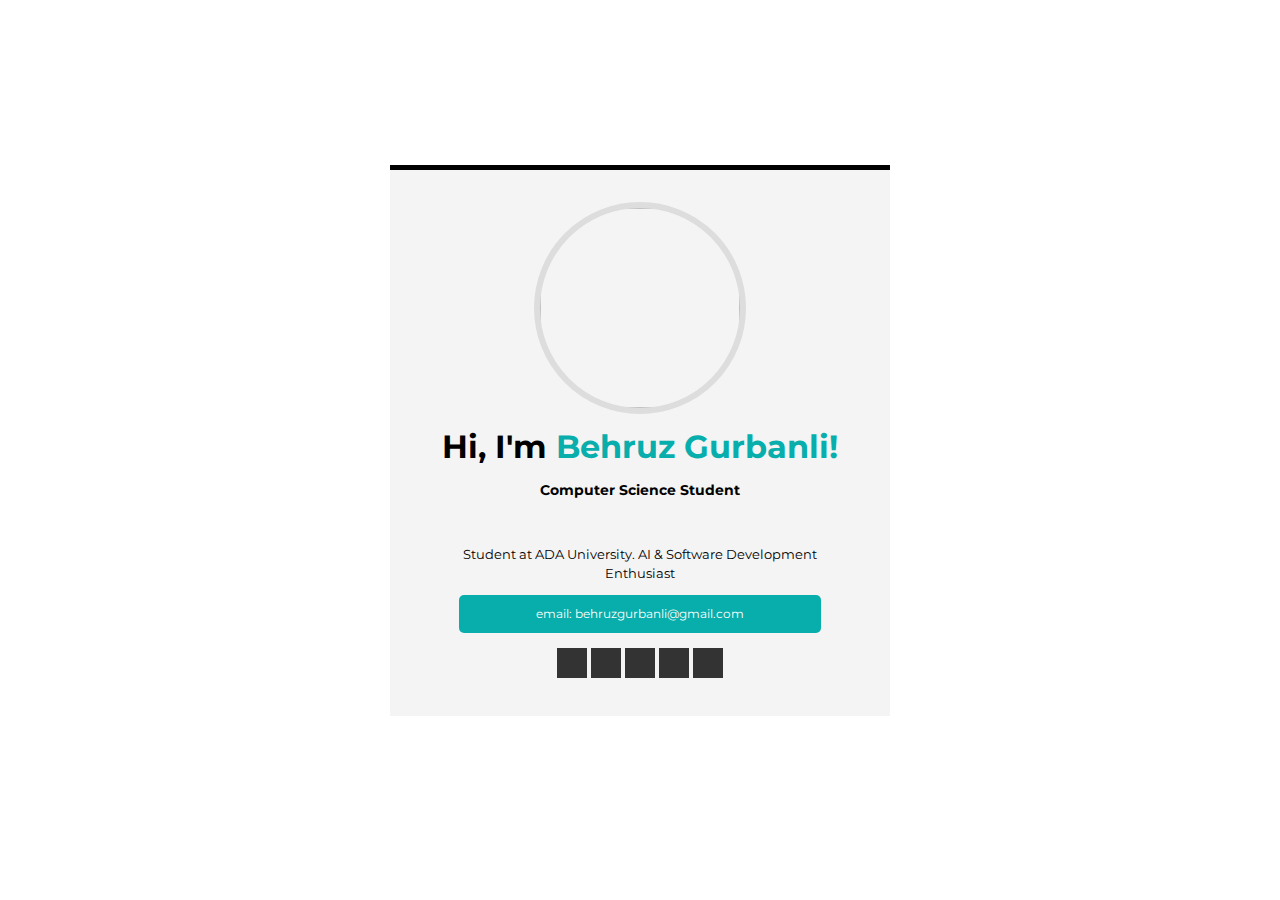
==== public/card.html @ 51f7106b "Gallery added. Card added." ====
<!DOCTYPE html>
<html lang="en">
  <head>
    <meta charset="UTF-8" />
    <meta name="viewport" content="width=device-width, initial-scale=1.0" />
    <link rel="stylesheet" href="../assets/style/cardstyle.css" />
    <link rel="preconnect" href="https://fonts.googleapis.com" />
    <link rel="preconnect" href="https://fonts.gstatic.com" crossorigin />
    <link href="https://fonts.googleapis.com/css2?family=Montserrat:wght@100;200;400;500;600;700&display=swap" rel="stylesheet"/>
    <link
      rel="stylesheet"
      href="https://cdnjs.cloudflare.com/ajax/libs/font-awesome/6.4.2/css/all.min.css"
      integrity="sha512-z3gLpd7yknf1YoNbCzqRKc4qyor8gaKU1qmn+CShxbuBusANI9QpRohGBreCFkKxLhei6S9CQXFEbbKuqLg0DA=="
      crossorigin="anonymous"
      referrerpolicy="no-referrer"
    />
    <title>My Digital Card</title>
  </head>
  <body>
    <main>
      <section>
        <span></span>
        <div id="card">
          <img
            src="http://wp1.themexlab.com/wp/cards/wp-content/uploads/2015/12/profile.jpg"
            alt=""
          />
          <div class="title">
            <h1>Hi, I'm <span id="name">Behruz Gurbanli!</span></h1>
            <h2>Computer Science Student</h2>
          </div>
          <hr class="hr1" />
          <div class="card-main">
            <p>
              Student at ADA University. AI & Software Development Enthusiast
            </p>
            <div id="information-button">
              <p>email: behruzgurbanli@gmail.com</p>
            </div>
          </div>
          <div id="icons">
            <a href="https://instagram.com/behruzgurbanli"><i class="fa-brands fa-instagram"></i></a>
            <a href="https://facebook.com/behruzgurbanly"><i class="fa-brands fa-facebook-f"></i></a>
            <a href="https://twitter.com/behruzgurbanli"><i class="fa-brands fa-x-twitter"></i></a>
            <a href="https://linkedin.com/in/behruzgurbanli"><i class="fa-brands fa-linkedin-in"></i></a>
            <a href="https://youtube.com/behruzgurbanli"><i class="fa-brands fa-youtube"></i></a>
          </div>
        </div>
      </section>
    </main>
  </body>
</html>
---- assets/style/cardstyle.css ----
body {
    padding: 0;
    margin: 0;
    background: url(http://wp1.themexlab.com/wp/cards/wp-content/themes/cards/img/bg1.jpg)
      no-repeat center center fixed;
    font-family: "Montserrat", sans-serif;
    line-height: 1.42857143;
  }
  
  main {
    width: 100vw;
    height: 100vh;
    display: flex;
    align-items: center;
    justify-content: center;
  }
  
  section {
    width: 500px;
    height: 570px;
    display: flex;
    flex-direction: column;
  }
  
  section > span {
      background-color: black;
      width: 100%;
      height: 5px;
  }
  
  #card {
    background-color: white;
    background: url("http://wp1.themexlab.com/wp/cards/wp-content/themes/cards/img/bg-card2.png")
      repeat-x right top #f4f4f4;
    display: flex;
    flex-direction: column;
    align-items: center;
    padding: 2rem;
    text-align: center;
  }
  
  img {
    width: 200px;
    height: 200px;
    border-radius: 50%;
    border: 6px solid #ddd;
  }
  
  .title h1 {
    font-size: 32px !important;
    margin: 10px 0;
  }
  .title h2 {
    margin-top: 0;
    font-size: 14px;
    font-weight: bold;
  }
  
  #name {
    color: #08aeac;
  }
  
  .hr1 {
    border: none;
    height: 1px;
    width: 100%;
    background: url(http://wp1.themexlab.com/wp/cards/wp-content/themes/cards/img/hr1.png)
      no-repeat center center;
    margin-top: 10px;
    margin-bottom: 10px;
  }
  
  .card-main {
    padding: 0 2.3rem;
  }
  
  .card-main p {
    font-size: 13px;
  }
  
  #information-button {
    margin-bottom: 15px;
    border-radius: 5px;
    padding: 10px;
    background: url(http://wp1.themexlab.com/wp/cards/wp-content/themes/cards/img/bg-btn.png)
      no-repeat center center #08aeac;
    transition: 0.6s;
  }
  #information-button:hover {
    background-color: red;
  }
  
  #information-button p {
    margin: 0;
    color: #ffffff;
    font-size: 12px;
  }
  
  #icons i {
    color: white;
    background-color: #333333;
    width: 30px;
    height: 30px;
    display: inline-block;
    text-align: center;
    transition: all 0.3s ease-in-out;
    font-size: 14px;
    line-height: 30px;
  }
  
  #icons i:hover {
    background-color: #08aeac;
  }
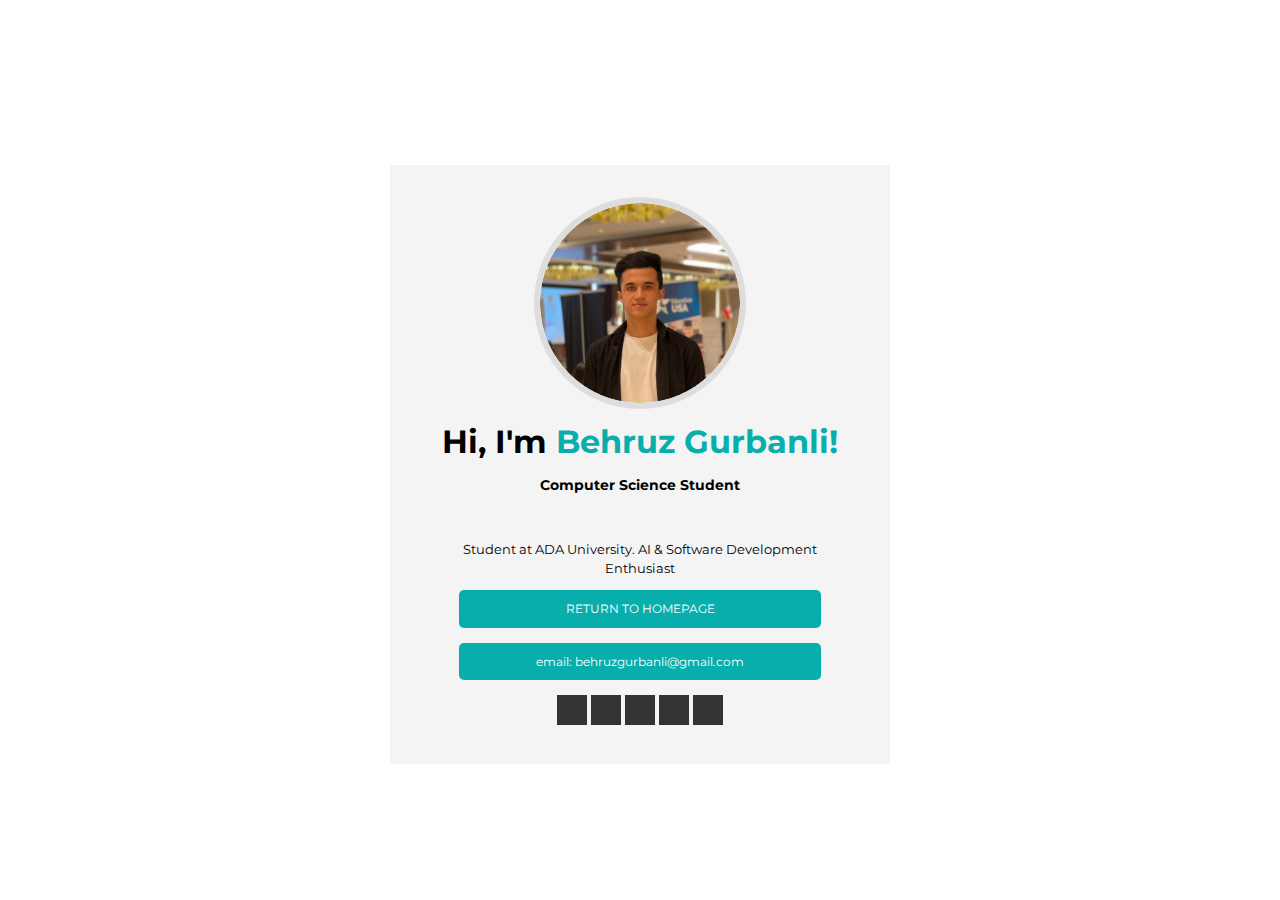
==== commit 92c92b85: "all done" ====
--- a/public/card.html
+++ b/public/card.html
@@ -17,13 +17,13 @@
     />
     <title>My Digital Card</title>
   </head>
-  <body>
+  <body>  
     <main>
       <section>
         <span></span>
         <div id="card">
           <img
-            src="http://wp1.themexlab.com/wp/cards/wp-content/uploads/2015/12/profile.jpg"
+            src="../assets/img/profile.png"
             alt=""
           />
           <div class="title">
@@ -35,6 +35,13 @@
             <p>
               Student at ADA University. AI & Software Development Enthusiast
             </p>
+
+            <a href="../index.html" style="text-decoration: none;">
+              <div id="information-button">
+                <p>RETURN TO HOMEPAGE</p>
+              </div>
+            </a>
+
             <div id="information-button">
               <p>email: behruzgurbanli@gmail.com</p>
             </div>
--- a/assets/style/cardstyle.css
+++ b/assets/style/cardstyle.css
@@ -111,4 +111,3 @@
   #icons i:hover {
     background-color: #08aeac;
   }
-  